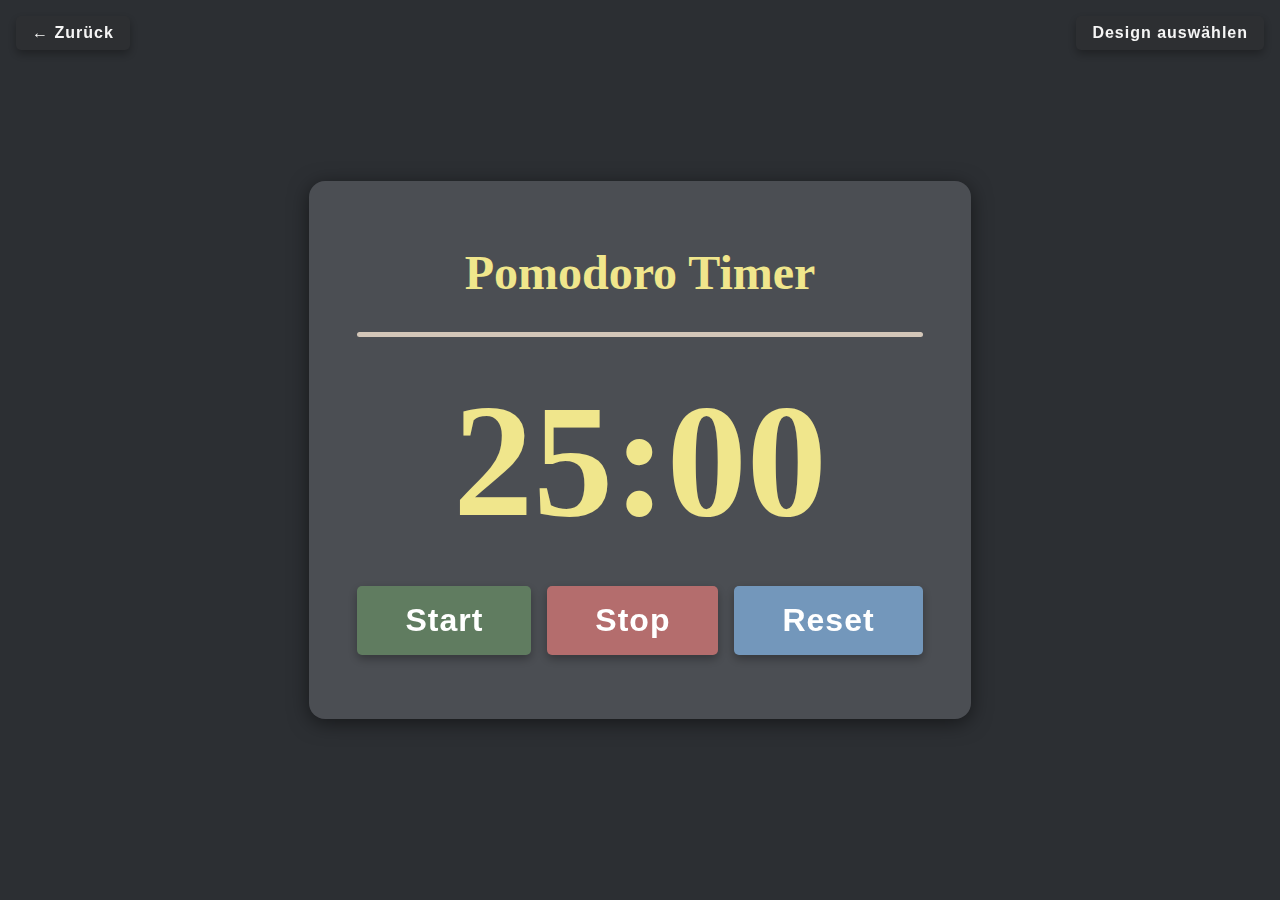
==== Promodoro.html @ a6d02406 "Add files via upload" ====
<!doctype html>
<html lang="en">

<head>
  <meta charset="utf-8">
  <meta name="viewport" content="width=device-width, initial-scale=1">
  <link rel="stylesheet" href="Promodoro.css">
  <title>Pomodoro Timer</title>
  <style>
    /* Alle bisherigen CSS-Regeln... */

    /* Back button styling */
    .back-button {
      position: absolute;
      top: 1rem; /* Abstand vom oberen Rand */
      left: 1rem; /* Abstand vom linken Rand */
      background-color: #2c2f33; /* Hintergrundfarbe des Buttons */
      color: whitesmoke; /* Schriftfarbe */
      border: none; /* Kein Rand */
      border-radius: 5px; /* Abgerundete Ecken */
      padding: 0.5rem 1rem; /* Innenabstand */
      cursor: pointer; /* Cursor beim Hover */
      font-size: 1rem; /* Schriftgröße */
      transition: background-color 0.3s ease; /* Sanfter Übergang */
    }

    .back-button:hover {
      background-color: #e0e0e0; /* Hintergrundfarbe beim Hover */
      color: #2c2f33; /* Schriftfarbe beim Hover */
    }
  </style>
</head>

<body >
  <button class="back-button" onclick="goBack()">← Zurück</button> <!-- Back button -->
  <div class="theme-dropdown">
    <button class="theme-dropdown-button" onclick="toggleDropdown()">Design auswählen</button>
    <div class="theme-selection hidden">
      <button   class="theme-option" onclick="window.location.href='PromodoroM.html'">Mathematik</button>
      <button class="theme-option" onclick="window.location.href='PromodoroB.html'">Chemie/Biologie</button>
      <button class="theme-option" onclick="window.location.href='PromodoroL.html'">Sprachen</button>
      <button class="theme-option" onclick="window.location.href='Promodoro.html'">Klassisch</button>
    </div>
  </div>
  <div class="container">
    <h1 class="title">Pomodoro Timer</h1>
    <hr>
    <p class="timer" id="timer">25:00</p>
    <div class="button-wrapper">
      <button id="start">Start</button>
      <button id="stop">Stop</button>
      <button id="reset">Reset</button>
    </div>
  </div>
  <script src="Promodoro.js"></script>
  <script>
    function setTheme(theme) {
      document.body.className = theme;
    }

    function toggleDropdown() {
      const themeSelection = document.querySelector('.theme-selection');
      themeSelection.classList.toggle('hidden');
    }

    function goBack() {
      window.history.back();
    }
  </script>
</body>

</html>
---- Promodoro.css ----
* {
    margin: 0;
    padding: 0;
    box-sizing: border-box;
}

/* Basic reset */

  
  /* Title styling */
  h2 {
    color: #f5f5dc; /* Light color to contrast background */
    margin-bottom: 3rem;
    font-size: 2.5rem;
    letter-spacing: 1px;
    font-weight: 600;
  }
  
  /* Button container styling */
  .button-container {
    display: flex;
    gap: 2rem;
   /
  }
  
  /* Individual button and description container */
  .button-item {
    text-align: center;
  }
  
  /* Button styling */
  button {
    
    background-size: cover;
    border: none;
    border-radius: 50%;
    transition: transform 0.3s ease;
    cursor: pointer;
    filter: grayscale(30%);
    background-color:#2c2f33;
  }
  
  button:hover {
    transform: scale(1.1); /* Subtle grow effect on hover */
    filter: grayscale(0%);
   
  }
  
  /* Button-specific background images */
  .btn-todo {
    background-image: url('Checkliste.jpg');
    background-position: center;
    
    color: #dcdcdc;
  }
  
  .btn-alarm {
    background-image: url('Alarm.jpg');
    background-position: center;
  }
  
  .btn-tomato {
    background-image: url('Tomate.jpg');
    background-position: center;
  }
  
  /* Größere kreisförmige Buttons in der Mitte */
  .button-container button {
  height: 33vh; /* Größere Höhe */
  width: 33vh; /* Größere Breite */
 
  border: none;
  border-radius: 50%; /* Runde Form */
  cursor: pointer;
  transition: transform 0.3s ease;
  }
  
  /* Hover-Effekt für die großen Buttons */
  .button-container button:hover {
  transform: scale(1.1); /* Subtiles Vergrößern beim Hover */
  }
  
  /* Container für die Buttons oben rechts */
  .top-right-buttons {
  position: absolute;
  top: 1rem;
  right: 1rem;
  display: flex;
  gap: 1rem; /* Abstand zwischen den kleinen Buttons */
  }
  
  /* Kleinere Buttons oben rechts */
  .top-right-buttons button {
  height: 30px; /* Kleine Höhe */
  width: 30px; /* Kleine Breite */
  background-color:#2c2f33;
  border-radius: 50%;
  border: none;
  cursor: pointer;
  }
  
  .top-right-buttons button:hover {
  background-color: #dcdcdc;
  }
  
  /* Dropdown Container */
  .theme-dropdown {
  position: absolute;
  top: 1rem;
  right: 1rem;
  }
  
  /* Dropdown Button Styling */
  .theme-dropdown-button {
 
  color: whitesmoke;
  padding: 0.5rem 1rem;
  border: none;
  border-radius: 5px;
  cursor: pointer;
  display: flex;
  align-items: center;
  font-size: 1rem;
  }
  
  /* Icon alignment */
  .material-icons {
  margin-left: 0.5rem;
  font-size: 1.2rem;
  }
  
  /* Hidden Dropdown Menu */
  .theme-selection {
  display: none;
  position: absolute;
  top: 2.5rem;
  right: 0;
  background-color:#2c2f33;
  border-radius: 5px;
  box-shadow: 0px 4px 8px rgba(0, 0, 0, 0.2);
  padding: 0.5rem;
  z-index: 100;
  }
  
 
  .theme-option {
  display: block;
  width: 100%;
  padding: 0.5rem;
  border: none;
  text-align: left;
  cursor: pointer;
  font-size: 1rem;
  color:whitesmoke;
  transition: background-color 0.3s ease;
  }
  
  
  
  /* Show the theme-selection menu when not hidden */
  .theme-selection:not(.hidden) {
  display: block;
  }
  /* Style für das Dropdown-Menü versteckt */
  .hidden {
    display: none;
  }
  
  .button-description{
   font-size: 3vh;
    padding: 20px;
  }
  h2 {
    padding: 2vh; /* Abstand um das <h2>-Element herum */
    text-decoration: underline; /* Fügt die Unterlinie hinzu */
    text-underline-offset: 20px; /* Abstand zwischen Text und Unterlinie */
  }
  
body {
    min-height: 100vh;
    background-color: #2c2f33; /* Dunkler Hintergrund */
    display: flex;
    align-items: center;
    justify-content: center;
    font-family: 'Georgia', serif; /* Serifenschrift für Vintage-Stil */
}

.container {
    display: flex;
    flex-direction: column;
    align-items: center;
    justify-content: center;
    gap: 2em;
    color: #d3d3d3; /* Helle Schriftfarbe für Kontrast */
    background-color: #4b4e53; /* Dunkles, neutrales Container-Hintergrund */
    border-radius: 1em;
    padding: 4em 3em;
    box-shadow: 0 4px 20px rgba(0, 0, 0, 0.5); /* Sanfte Schatten für Tiefe */
}

.title {
    font-size: 3em;
    text-align: center;
    color: #f0e68c; /* Helle Akzentfarbe */
}

hr {
    width: 100%;
    background-color: #d3c6b8; /* Sanfte, vintage-farbene Linie */
    height: 5px;
    border-radius: 1em;
    border: none;
}

.timer {
    font-size: 10em;
    font-weight: 700;
    color: #f0e68c; /* Gleiche helle Akzentfarbe */
}

.button-wrapper {
    display: flex;
    gap: 1em;
}

button {
    font-size: 2em;
    font-weight: 800;
    letter-spacing: 1px;
    padding: 0.5em 1.5em;
    border: none;
    border-radius: 5px; /* Abgerundete Ecken für Buttons */
    color: white; /* Schriftfarbe für Buttons */
    cursor: pointer;
    transition: 0.2s ease-in-out;
    box-shadow: 0 4px 10px rgba(0, 0, 0, 0.3); /* Schatten für Buttons */
}

button:hover {
    transform: translateY(-5px);
}

#start {
    background-color: rgb(87, 128, 87); /* Sanftes Grün */
}

#stop {
    background-color: rgb(204, 102, 102); /* Sanftes Rot */
}

#reset {
    background-color: rgb(102, 153, 204); /* Sanftes Blau */
}
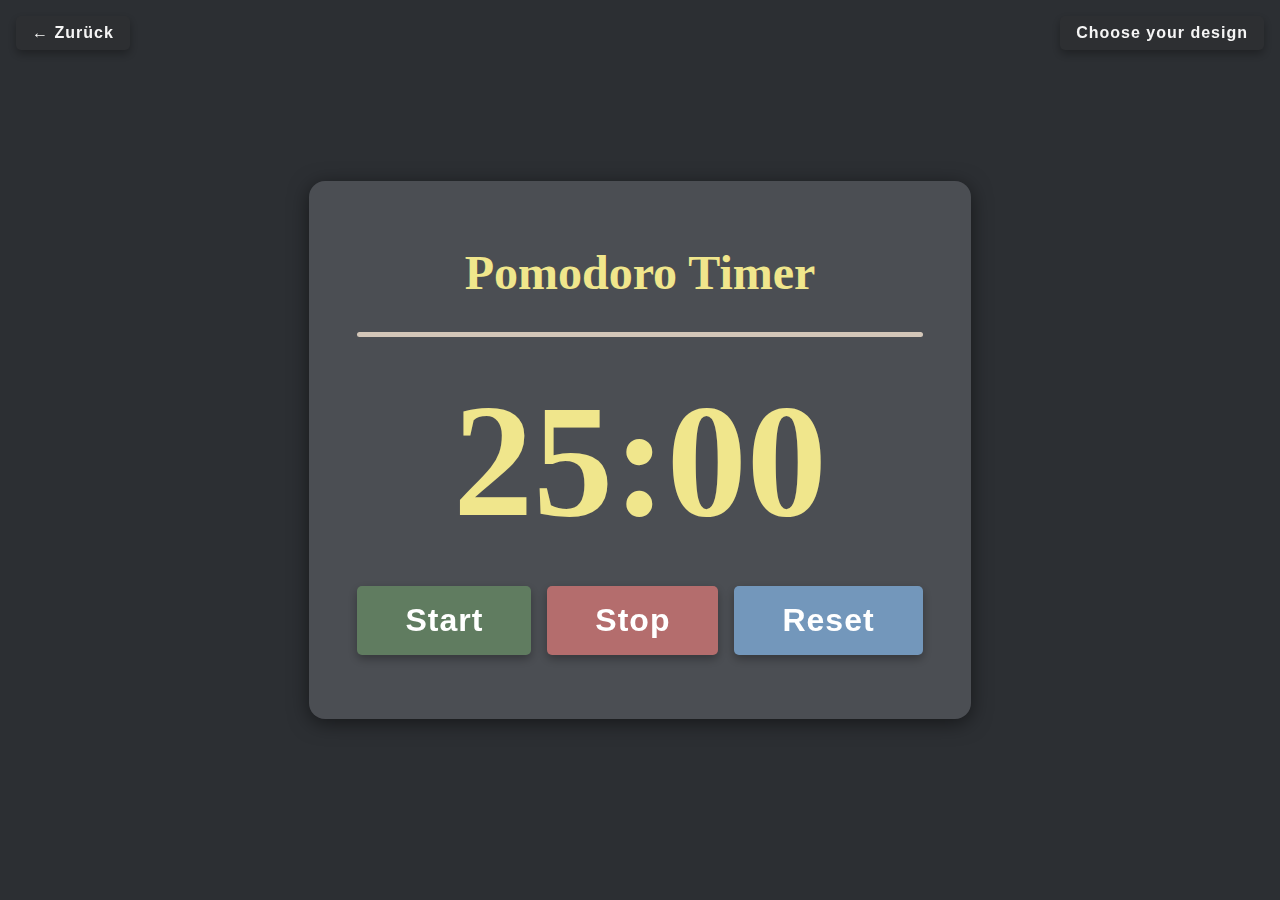
==== commit b90c6462: "Update Promodoro.html" ====
--- a/Promodoro.html
+++ b/Promodoro.html
@@ -34,12 +34,12 @@
 <body >
   <button class="back-button" onclick="goBack()">← Zurück</button> <!-- Back button -->
   <div class="theme-dropdown">
-    <button class="theme-dropdown-button" onclick="toggleDropdown()">Design auswählen</button>
+    <button class="theme-dropdown-button" onclick="toggleDropdown()">Choose your design</button>
     <div class="theme-selection hidden">
-      <button   class="theme-option" onclick="window.location.href='PromodoroM.html'">Mathematik</button>
-      <button class="theme-option" onclick="window.location.href='PromodoroB.html'">Chemie/Biologie</button>
-      <button class="theme-option" onclick="window.location.href='PromodoroL.html'">Sprachen</button>
-      <button class="theme-option" onclick="window.location.href='Promodoro.html'">Klassisch</button>
+      <button   class="theme-option" onclick="window.location.href='PromodoroM.html'">mathematics</button>
+      <button class="theme-option" onclick="window.location.href='PromodoroB.html'">chemistry/biology</button>
+      <button class="theme-option" onclick="window.location.href='PromodoroL.html'">languages</button>
+      <button class="theme-option" onclick="window.location.href='Promodoro.html'">classic</button>
     </div>
   </div>
   <div class="container">
